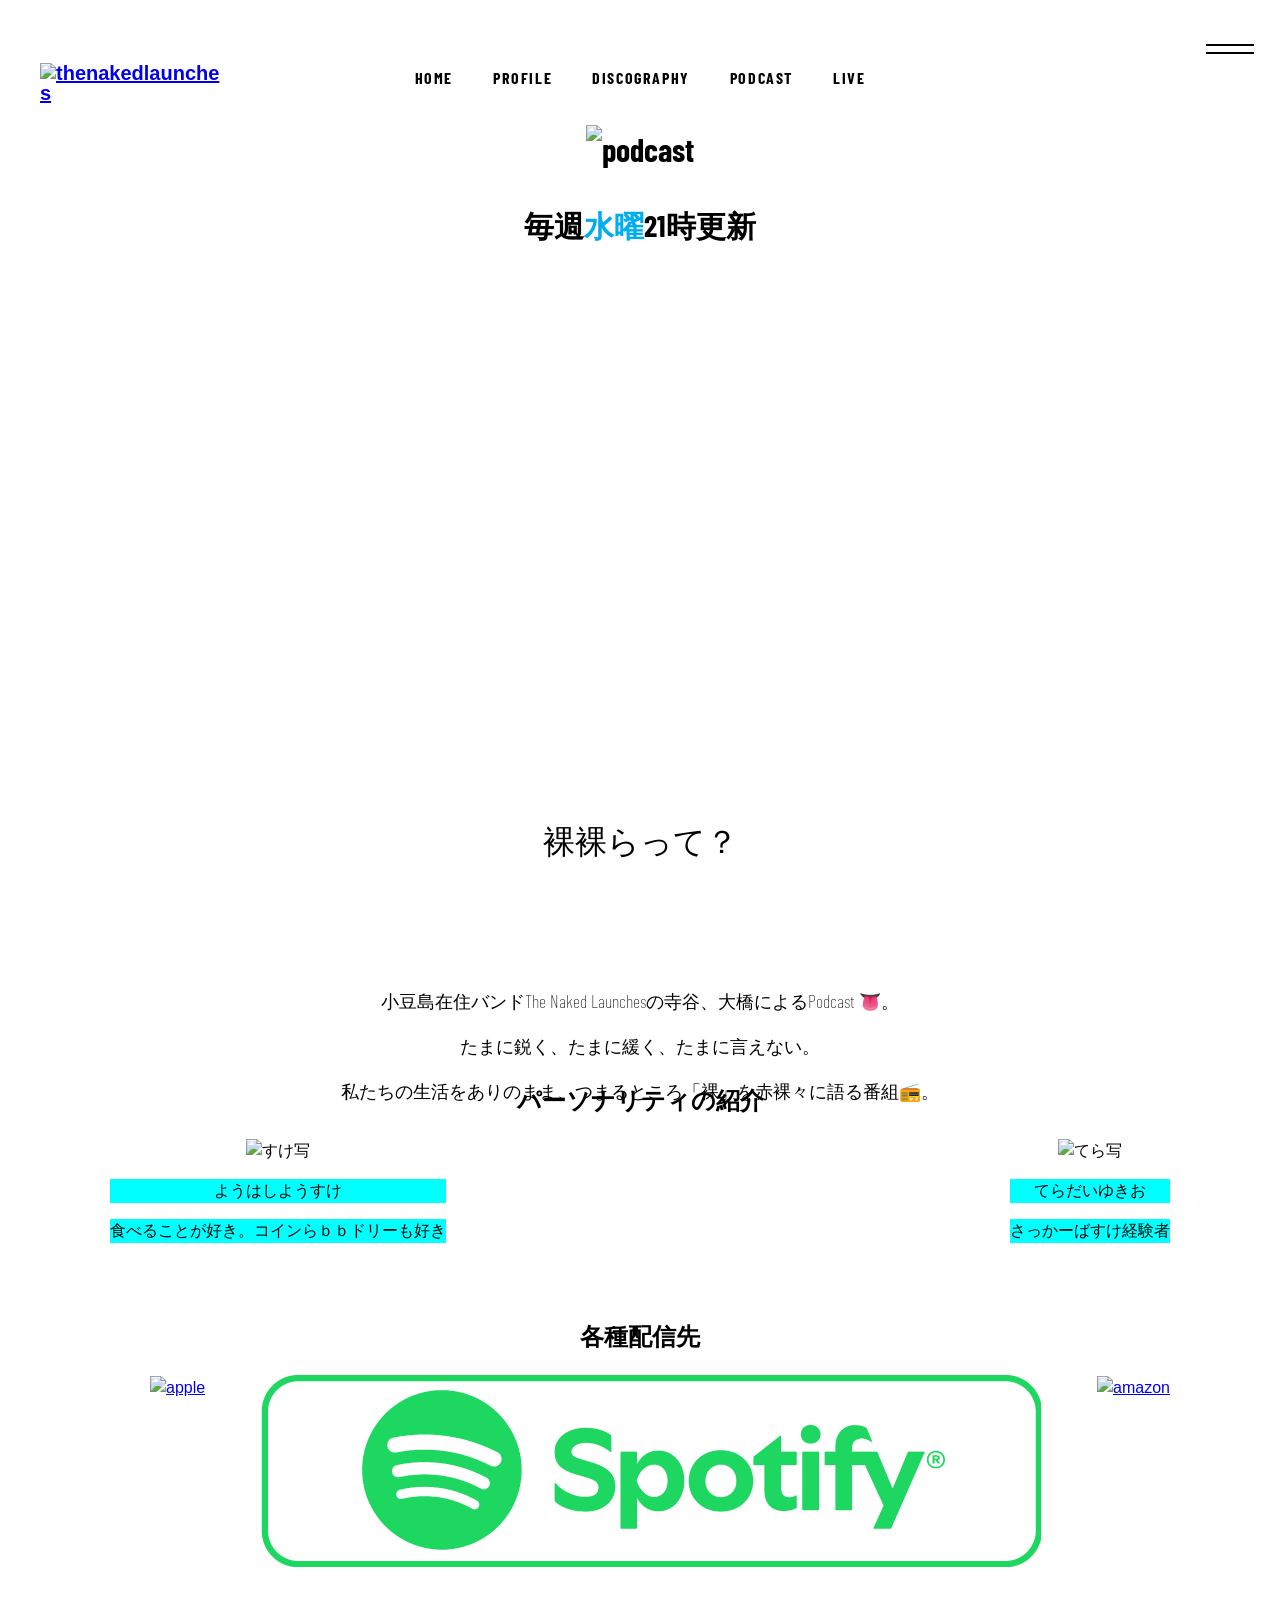
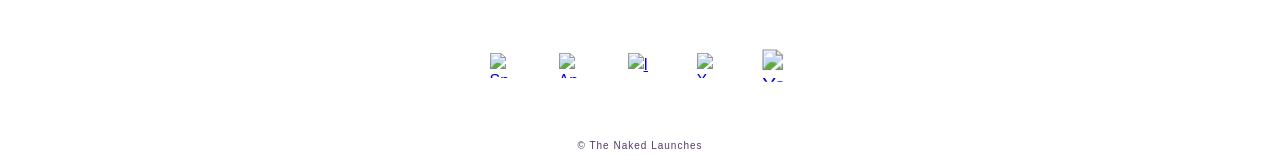
==== podcast.html @ 2e7cad64 "Add files via upload" ====
<!DOCTYPE html>
<html lang="ja">
<head>
    <meta charset="UTF-8">
    <meta name="viewport" content="width=device-width, initial-scale=1.0">
    <title>The Naked Launches</title>
    <!--resetcss-->
    <link rel="stylesheet" href="sanitize.css">
    <!---->
    <link rel="preconnect" href="https://fonts.googleapis.com">
    <link rel="preconnect" href="https://fonts.gstatic.com" crossorigin>
    <link href="https://fonts.googleapis.com/css2?family=Anton&family=M+PLUS+Rounded+1c:wght@700&family=Philosopher&display=swap" rel="stylesheet">
    <link href="https://fonts.googleapis.com/css?family=Barlow+Condensed:400,700" rel="stylesheet">
    <link rel="preconnect" href="https://fonts.googleapis.com">
    <link rel="preconnect" href="https://fonts.googleapis.com">
<link rel="preconnect" href="https://fonts.gstatic.com" crossorigin>
<link href="https://fonts.googleapis.com/css2?family=Zen+Kaku+Gothic+Antique&display=swap" rel="stylesheet">
    <!--originalcss-->
    <link rel="stylesheet" href="style.css">
</head>
<body>
    <div>
        <header class="cover-home page-header">
            <div class="header-inner wrapper">
                <h1 class="align-center">
                    <a href="index.html"><img class="logo" src="images/TNL_logo.png" alt="thenakedlaunches"></a>
                </h1>
                <nav class="pc-nav barlow-condensed-regular">
                    <ul>
                        <li><a href="index.html">HOME</a></li>
                        <li><a href="profile.html">PROFILE</a></li>
                        <li><a href="discography.html">DISCOGRAPHY</a></li>
                        <li><a href="podcast.html">PODCAST</a></li>
                        <li><a href="live.html">LIVE</a></li>
                    </ul>
                </nav>
                
                <input type="checkbox" id="drawer">
                <label for="drawer" class="open"><span></span></label>
                <label for="drawer" class="close"></label>
                <nav class="menu barlow-condensed-regular">
                    <ul class="main-nav barlow-condensed-regular">
                        <li><a href="index.html">HOME</a></li>
                        <li><a href="profile.html">PROFILE</a></li>
                        <li><a href="discography.html">DISCOGRAPHY</a></li>
                        <li><a href="podcast.html">PODCAST</a></li>
                        <li><a href="live.html">LIVE</a></li>
                    </ul>
                </nav>
                
            </div>
        </header>
    </div> 
        
    <section class="barlow-condensed-regular">
        <h1 class="podcast">
                <img src="images/podcast.png" alt="podcast">
                <div class="explain">
                    <div class="mongon">
                        <p>毎週<span class="haisin">水曜</span>21時更新</p>    
                    </div>
                    <iframe allow="autoplay *; encrypted-media *; fullscreen *; clipboard-write" frameborder="0" height="450" style="width:100%;max-width:660px;overflow:hidden;border-radius:10px;" sandbox="allow-forms allow-popups allow-same-origin allow-scripts allow-storage-access-by-user-activation allow-top-navigation-by-user-activation" src="https://embed.podcasts.apple.com/jp/podcast/%E5%B3%B6%E3%81%AE%E8%A3%B8%E8%A3%B8%E3%82%89/id1826557225"></iframe>
                </div>    
        </h1>
    </section>
          
    <section class="mv barlow-condensed-regular">
        <div class="mv-about">
            <h2>裸裸らって？</h2>
            <div class="mv-main">
                <p>小豆島在住バンドThe Naked Launchesの寺谷、大橋によるPodcast 👅。</p>
                <p>たまに鋭く、たまに緩く、たまに言えない。</p>
                <p>私たちの生活をありのまま、つまるところ「裸」を赤裸々に語る番組📻。</p>
            </div>    
        </div>    
     </div>
    </section>

    <section class="about">
    <h2>パーソナリティの紹介</h2>
     <div class="profile-list wrapper"> 
        <div class="profile-item">
            <img class="fluffy" src="images/profile_yosuke.jpg" alt="すけ写">
            <p>ようはしようすけ</p>
            <p>食べることが好き。コインらｂｂドリーも好き</p>
        </div>   
        <div class="profile-item">
            <img class="rotate"  src="images/profile_yuki.jpg" alt="てら写">
            <p>てらだいゆきお</p>
            <P>さっかーばすけ経験者</P>
        </div>    
     </div>
    </section>
    
    <section class="listen">
        <div class="wrapper">
            <h2>各種配信先</h2>
            <ul class="listen-parents">
                <li class="listen-item"><a href="https://podcasts.apple.com/jp/podcast/%E5%B3%B6%E3%81%AE%E8%A3%B8%E8%A3%B8%E3%82%89/id1826557225"><img src="images/apple_logo.png" alt="apple"></a></li>
                <li class="listen-item"><a href="https://open.spotify.com/show/7GIidzKsVYTB7rQk5Da0tv?si=145477e83e7d4e52"><img src="images/spotify.png" alt="spotify"></a></li>
                <li class="listen-item"><a href="https://music.amazon.co.jp/podcasts/aa71f2a3-958e-4dd3-ba10-745b4bafaba1/%E5%B3%B6%E3%81%AE%E8%A3%B8%E8%A3%B8%E3%82%89"><img src="images/amazon music.png" alt="amazon"></a></li>
            </ul>
        </div>
    </section>
    <div class="contents">	
	    <footer>
            <div class="footer-links">
                <a href="https://open.spotify.com/artist/5FQK4Js1UdXpBYyCGm7A8K" target="_blank" rel="noopener noreferrer">
                    <img src="images/logo/spotify.svg" alt="Spotify">
                </a>
                <a href="https://music.apple.com/jp/artist/1685528182" target="_blank" rel="noopener noreferrer">
                    <img src="images/logo/apple.svg" alt="Apple Music">
                </a>
                <a href="https://www.instagram.com/thenakedlaunches/" target="_blank" rel="noopener noreferrer">
                    <img src="images/logo/Instagram_Glyph_Black.svg" alt="Instagram">
                </a>
                <a href="https://twitter.com/T_Naked_Launch" target="_blank" rel="noopener noreferrer">
                    <img src="images/logo/x.svg" alt="X">
                </a>
                <a href="https://www.youtube.com/channel/UC_XDQ_DroVsRcXv6Jb7A93Q" target="_blank" rel="noopener noreferrer" class="youtube-icon">
                    <img src="images/logo/youtube.svg" alt="YouTube">
                </a>
            </div>
		    <p class="copyright"><small>© The Naked Launches</small></p>
	    </footer>
    </div>
</body>
</html>
---- sanitize.css ----
/* Document
 * ========================================================================== */

/**
 * Add border box sizing in all browsers (opinionated).
 */

*,
::before,
::after {
  box-sizing: border-box;
}

/**
 * 1. Add text decoration inheritance in all browsers (opinionated).
 * 2. Add vertical alignment inheritance in all browsers (opinionated).
 */

::before,
::after {
  text-decoration: inherit; /* 1 */
  vertical-align: inherit; /* 2 */
}

/**
 * 1. Use the default cursor in all browsers (opinionated).
 * 2. Change the line height in all browsers (opinionated).
 * 3. Use a 4-space tab width in all browsers (opinionated).
 * 4. Remove the grey highlight on links in iOS (opinionated).
 * 5. Prevent adjustments of font size after orientation changes in
 *    IE on Windows Phone and in iOS.
 * 6. Breaks words to prevent overflow in all browsers (opinionated).
 */

html {
  cursor: default; /* 1 */
  line-height: 1.5; /* 2 */
  -moz-tab-size: 4; /* 3 */
  tab-size: 4; /* 3 */
  -webkit-tap-highlight-color: transparent /* 4 */;
  -ms-text-size-adjust: 100%; /* 5 */
  -webkit-text-size-adjust: 100%; /* 5 */
  word-break: break-word; /* 6 */
}

/* Sections
 * ========================================================================== */

/**
 * Remove the margin in all browsers (opinionated).
 */

body {
  margin: 0;
}

/**
 * Correct the font size and margin on `h1` elements within `section` and
 * `article` contexts in Chrome, Edge, Firefox, and Safari.
 */

h1 {
  font-size: 2em;
  margin: 0.67em 0;
}

/* Grouping content
 * ========================================================================== */

/**
 * Remove the margin on nested lists in Chrome, Edge, IE, and Safari.
 */

dl dl,
dl ol,
dl ul,
ol dl,
ul dl {
  margin: 0;
}

/**
 * Remove the margin on nested lists in Edge 18- and IE.
 */

ol ol,
ol ul,
ul ol,
ul ul {
  margin: 0;
}

/**
 * 1. Add the correct sizing in Firefox.
 * 2. Show the overflow in Edge 18- and IE.
 */

hr {
  height: 0; /* 1 */
  overflow: visible; /* 2 */
}

/**
 * Add the correct display in IE.
 */

main {
  display: block;
}

/**
 * Remove the list style on navigation lists in all browsers (opinionated).
 */

nav ol,
nav ul {
  list-style: none;
  padding: 0;
}

/**
 * 1. Correct the inheritance and scaling of font size in all browsers.
 * 2. Correct the odd `em` font sizing in all browsers.
 */

pre {
  font-family: monospace, monospace; /* 1 */
  font-size: 1em; /* 2 */
}

/* Text-level semantics
 * ========================================================================== */

/**
 * Remove the gray background on active links in IE 10.
 */

a {
  background-color: transparent;
}

/**
 * Add the correct text decoration in Edge 18-, IE, and Safari.
 */

abbr[title] {
  text-decoration: underline;
  text-decoration: underline dotted;
}

/**
 * Add the correct font weight in Chrome, Edge, and Safari.
 */

b,
strong {
  font-weight: bolder;
}

/**
 * 1. Correct the inheritance and scaling of font size in all browsers.
 * 2. Correct the odd `em` font sizing in all browsers.
 */

code,
kbd,
samp {
  font-family: monospace, monospace; /* 1 */
  font-size: 1em; /* 2 */
}

/**
 * Add the correct font size in all browsers.
 */

small {
  font-size: 80%;
}

/* Embedded content
 * ========================================================================== */

/*
 * Change the alignment on media elements in all browsers (opinionated).
 */

audio,
canvas,
iframe,
img,
svg,
video {
  vertical-align: middle;
}

/**
 * Add the correct display in IE 9-.
 */

audio,
video {
  display: inline-block;
}

/**
 * Add the correct display in iOS 4-7.
 */

audio:not([controls]) {
  display: none;
  height: 0;
}

/**
 * Remove the border on iframes in all browsers (opinionated).
 */

iframe {
  border-style: none;
}

/**
 * Remove the border on images within links in IE 10-.
 */

img {
  border-style: none;
}

/**
 * Change the fill color to match the text color in all browsers (opinionated).
 */

svg:not([fill]) {
  fill: currentColor;
}

/**
 * Hide the overflow in IE.
 */

svg:not(:root) {
  overflow: hidden;
}

/* Tabular data
 * ========================================================================== */

/**
 * Collapse border spacing in all browsers (opinionated).
 */

table {
  border-collapse: collapse;
}

/* Forms
 * ========================================================================== */

/**
 * Remove the margin on controls in Safari.
 */

button,
input,
select {
  margin: 0;
}

/**
 * 1. Show the overflow in IE.
 * 2. Remove the inheritance of text transform in Edge 18-, Firefox, and IE.
 */

button {
  overflow: visible; /* 1 */
  text-transform: none; /* 2 */
}

/**
 * Correct the inability to style buttons in iOS and Safari.
 */

button,
[type="button"],
[type="reset"],
[type="submit"] {
  -webkit-appearance: button;
}

/**
 * 1. Change the inconsistent appearance in all browsers (opinionated).
 * 2. Correct the padding in Firefox.
 */

fieldset {
  border: 1px solid #a0a0a0; /* 1 */
  padding: 0.35em 0.75em 0.625em; /* 2 */
}

/**
 * Show the overflow in Edge 18- and IE.
 */

input {
  overflow: visible;
}

/**
 * 1. Correct the text wrapping in Edge 18- and IE.
 * 2. Correct the color inheritance from `fieldset` elements in IE.
 */

legend {
  color: inherit; /* 2 */
  display: table; /* 1 */
  max-width: 100%; /* 1 */
  white-space: normal; /* 1 */
}

/**
 * 1. Add the correct display in Edge 18- and IE.
 * 2. Add the correct vertical alignment in Chrome, Edge, and Firefox.
 */

progress {
  display: inline-block; /* 1 */
  vertical-align: baseline; /* 2 */
}

/**
 * Remove the inheritance of text transform in Firefox.
 */

select {
  text-transform: none;
}

/**
 * 1. Remove the margin in Firefox and Safari.
 * 2. Remove the default vertical scrollbar in IE.
 * 3. Change the resize direction in all browsers (opinionated).
 */

textarea {
  margin: 0; /* 1 */
  overflow: auto; /* 2 */
  resize: vertical; /* 3 */
}

/**
 * Remove the padding in IE 10-.
 */

[type="checkbox"],
[type="radio"] {
  padding: 0;
}

/**
 * 1. Correct the odd appearance in Chrome, Edge, and Safari.
 * 2. Correct the outline style in Safari.
 */

[type="search"] {
  -webkit-appearance: textfield; /* 1 */
  outline-offset: -2px; /* 2 */
}

/**
 * Correct the cursor style of increment and decrement buttons in Safari.
 */

::-webkit-inner-spin-button,
::-webkit-outer-spin-button {
  height: auto;
}

/**
 * Correct the text style of placeholders in Chrome, Edge, and Safari.
 */

::-webkit-input-placeholder {
  color: inherit;
  opacity: 0.54;
}

/**
 * Remove the inner padding in Chrome, Edge, and Safari on macOS.
 */

::-webkit-search-decoration {
  -webkit-appearance: none;
}

/**
 * 1. Correct the inability to style upload buttons in iOS and Safari.
 * 2. Change font properties to `inherit` in Safari.
 */

::-webkit-file-upload-button {
  -webkit-appearance: button; /* 1 */
  font: inherit; /* 2 */
}

/**
 * Remove the inner border and padding of focus outlines in Firefox.
 */

::-moz-focus-inner {
  border-style: none;
  padding: 0;
}

/**
 * Restore the focus outline styles unset by the previous rule in Firefox.
 */

:-moz-focusring {
  outline: 1px dotted ButtonText;
}

/**
 * Remove the additional :invalid styles in Firefox.
 */

:-moz-ui-invalid {
  box-shadow: none;
}

/* Interactive
 * ========================================================================== */

/*
 * Add the correct display in Edge 18- and IE.
 */

details {
  display: block;
}

/*
 * Add the correct styles in Edge 18-, IE, and Safari.
 */

dialog {
  background-color: white;
  border: solid;
  color: black;
  display: block;
  height: -moz-fit-content;
  height: -webkit-fit-content;
  height: fit-content;
  left: 0;
  margin: auto;
  padding: 1em;
  position: absolute;
  right: 0;
  width: -moz-fit-content;
  width: -webkit-fit-content;
  width: fit-content;
}

dialog:not([open]) {
  display: none;
}

/*
 * Add the correct display in all browsers.
 */

summary {
  display: list-item;
}

/* Scripting
 * ========================================================================== */

/**
 * Add the correct display in IE 9-.
 */

canvas {
  display: inline-block;
}

/**
 * Add the correct display in IE.
 */

template {
  display: none;
}

/* User interaction
 * ========================================================================== */

/*
 * 1. Remove the tapping delay in IE 10.
 * 2. Remove the tapping delay on clickable elements
      in all browsers (opinionated).
 */

a,
area,
button,
input,
label,
select,
summary,
textarea,
[tabindex] {
  -ms-touch-action: manipulation; /* 1 */
  touch-action: manipulation; /* 2 */
}

/**
 * Add the correct display in IE 10-.
 */

[hidden] {
  display: none;
}

/* Accessibility
 * ========================================================================== */

/**
 * Change the cursor on busy elements in all browsers (opinionated).
 */

[aria-busy="true"] {
  cursor: progress;
}

/*
 * Change the cursor on control elements in all browsers (opinionated).
 */

[aria-controls] {
  cursor: pointer;
}

/*
 * Change the cursor on disabled, not-editable, or otherwise
 * inoperable elements in all browsers (opinionated).
 */

[aria-disabled="true"],
[disabled] {
  cursor: not-allowed;
}

/*
 * Change the display on visually hidden accessible elements
 * in all browsers (opinionated).
 */

[aria-hidden="false"][hidden] {
  display: initial;
}

[aria-hidden="false"][hidden]:not(:focus) {
  clip: rect(0, 0, 0, 0);
  position: absolute;
}
---- style.css ----
@charset "utf-8";

html {
	scroll-behavior: smooth;
	font-size: 100%;
}
body {
	overflow-x: hidden;
	margin: 0;
	font-family: "Noto Sans JP", sans-serif;
	background: url(../../img/bg.png);
}
.contents {
	transition: transform .6s cubic-bezier(0.215, 0.61, 0.355, 1);
}
.wrapper {
    max-width: 1100px;
    margin: 0 auto;
    padding: 0 20px;
}
.align-center {
    font-size: 20px;
}
.barlow-condensed-regular {
  font-family: "Barlow Condensed", sans-serif;
  font-weight: 400;
  font-style: normal;
}

.barlow-condensed-bold {
  font-family: "Barlow Condensed", sans-serif;
  font-weight: 700;
  font-style: normal;
}

.anton-regular {
  font-family: "Anton", sans-serif;
  font-weight: 400;
  font-style: normal;
}
.font-kaku {
  font-family: "Zen Kaku Gothic Antique", sans-serif;
  font-weight: 400;
  font-style: normal;
}
/* オープニング画面 */
.opening{
    position: fixed;
    inset: 0;
    background: black;
    display: flex;
    align-items: center;
    justify-content: center;
    z-index: 9999;

    animation: opening-bg 3s forwards;
}

.opening img{
    width: 320px;
    animation: logo-drop 3s ease forwards;
}

/* ロゴが上から落ちてくる */
@keyframes logo-drop{

    0%{
        transform: translateY(-200px);
        opacity: 0;
    }

    40%{
        transform: translateY(0);
        opacity: 1;
    }

    70%{
        transform: translateY(0);
        opacity: 1;
    }

    100%{
        transform: translateY(0);
        opacity: 0;
    }

}

/* 画面をフェードアウト */
@keyframes opening-bg{

    0%{
        opacity: 1;
    }

    85%{
        opacity: 1;
    }

    100%{
        opacity: 0;
        visibility: hidden;
    }

}
.cover {
    background-image: linear-gradient(rgba(0,0,0,.4),rgba(0,0,0,.4)), url(images/cover-mobile_pixelart\ \(1\).png);
    background-size: cover;
    background-position: center;
    height: 100vh;

    display: flex;
    align-items: center;
    justify-content: center;
}
.header-inner{
  display: flex;
  align-items: center;
  justify-content: space-between;
}
.header-inner h1{
    margin: 0;
}
.logo {
    width: 120px;
}


#drawer {
  display: none;
}

label {
  cursor: pointer;
}

/* 開閉ボタン本体 */
.open {
  position: fixed;
  top: 16px;
  right: 16px;
  z-index: 3000;
  width: 48px;
  height: 48px;
  border-radius: 50%;
  background: none;
  transition: background .3s ease;
}

.open:hover::before,
.open:hover::after,
.open:hover span{
  background: #00AEEF;
}
/* 3本線 */
.open span,
.open::before,
.open::after {
  content: "";
  position: absolute;
  left: 30%;
  width: 100%;
  height: 2px;
  background: black;
  top: 50%;
  transform-origin: center;
  transition: background .3s cubic-bezier(0.4, 0, 0.2, 1);
}

.open span {
    display: none;
}

.open::before {
  transform: translateY(calc(-50% - 4px));
}

.open::after {
  transform: translateY(calc(-50% + 4px));
}

/* 開いたとき：同じ位置で×に変化 */
#drawer:checked + .open {
  background: none;
}

#drawer:checked + .open span {
  opacity: 0;
}

#drawer:checked + .open::before {
  transform: rotate(45deg);
}

#drawer:checked + .open::after {
  transform: rotate(-45deg);
}

/* 背景クリック用レイヤー */
.close {
  position: fixed;
  inset: 0;
  z-index: 1000;
  pointer-events: none;
  background: rgba(0, 0, 0, 0);
  transition: background .3s ease;
}

#drawer:checked ~ .close {
  pointer-events: auto;
  background: rgba(0, 0, 0, .35);
}

/* ドロワーメニュー本体 */
.menu {
  position: fixed;
  top: 0;
  right: 0;
  z-index: 2000;
  width: 280px;
  height: 100%;
  margin: 0;
  padding: 72px 10px 10px;
  box-sizing: border-box;
  overflow: auto;
  background: rgba(255, 255, 255, 0.88);
  transform: translateX(100%);
  transition: transform .4s ease;
}

#drawer:checked ~ .menu {
  transform: translateX(0);
}

/* メニュー文字 */
/*.menu h2 {
  color: black;
  font-weight: 400;
  letter-spacing: .1em;
  text-align: center;
}*/

.menu ul {
  margin-top: 100px;;
  padding: 0;
}

.menu li {
  list-style: none;
  line-height: 1.4;
  text-align: center;
}

/*.menu li:not(:first-child) {
  border-top: 1px solid rgba(255,255,255,.25);
}*/

.menu a {
  display: block;
  padding: 1em 2em;
  color: black;
  text-decoration: none;
  transition: color .3s ease, padding-left .3s ease, background .3s ease;
}

.menu a:hover {
  color: #00AEEF;
  padding-left: 2.4em;
}


.menu a:hover::after{
  width:100%;
}
#drawer:checked ~ .menu {
	transform: none;
}
.pc-nav{
    display: none;
}

section {
    padding: 20px 20px;
}

.main {
    text-align: center;
}
.main-nav {
    font-size: 17px;
    font-weight: bold;
    letter-spacing: 0.1em;
}

.artist-photo-sp {
    width: 100%;
}
.artist-photo-pc {
    display: none;
    }

.band-name {
    font-size: 3rem;
    font-weight: bold;
    letter-spacing: 0.1em;
}


/* bottom */
.btn a  {
    color: white;
    background-color: rgb(221, 151, 0);
    text-decoration: none;
    display: inline-block;
    border-radius: 40px;
    padding: 16px 40px;
    transition: .3s;
}
.btn:hover {
    scale: 1.2;
    rotate: -5deg;
    translate: 10px;
}

.heading-medium {
    font-size: 38px;
    text-align: center;
	margin-bottom: 30px;
}

/* SNS */
.sns-item {
    background: white;
    padding: 30px;
    border-radius: 16px;
    box-shadow: 0 10px 30px rgba(0,0,0,.1);
	margin: 1rem;
}
/*.sns-item .heading-medium {
    margin-bottom: .5rem;
}
*/
.heading-medium {
    font-size: 25px;
}
.sns-item .sns-youtube {
    aspect-ratio: 16/9;
}
.sns-youtube iframe {
    height: 100%;
    width: 100%;
}

/*::DISOGRAOHY::*/
.music-container img{
        width: 70%;
        height: auto;
        display: block;
        margin: 0 auto;
}
.music-container a:hover {
        opacity: 0.5;
        transition: 0.3s;
}

.ryosyu-container {
    flex-direction: column;
    text-align: center;
}
.ryosyu-container img {
    max-width: 100%;
    height: auto;
    width: 300px;
}

/*PODCAST*/
.podcast {
    text-align: center;
}
.podcast img {
    width: 70%;
}
.mongon {
    font-size: 20px;
}
.haisin {
    color: #00AEEF;
}

.mv-about {
    text-align: center;
    font-size: 18px;
    font-weight: lighter;
}
.mv-about h2 {
    font-weight: lighter;
    font-size: 32px;
}
.mv-main {
    margin-top: 10%;
}


.about {
    text-align: center;
    margin-top: -100px;
}
.profile-item {
    background-image: url(../images/profile_back.jpeg);
}
.profile-item p {
    background-color: aqua;
}
.profile-item img {
    width: 50%;
    height: 50%;    
}

/* animationプロパティの用意 */
.fluffy {
  animation: girl-animation 1.8s ease-in-out infinite alternate-reverse;
}

@keyframes girl-animation {
  0% {
    transform: translateY(-12px);
  }
  100% {
    transform: translateY(12px);
  }
}
.rotate {
  animation: yuki-animation 1.8s ease-in-out infinite alternate-reverse;
}

@keyframes yuki-animation {
  0% {
    transform: rotateX(180deg);
  }
  100% {
    transform: skewY(20deg);
  }
}

.explain {
    text-align: center;
}

.listen h2 {
    text-align: center;
}
.listen-parents{
    display: flex;
    justify-content: space-between;
    list-style: none;
    gap: 2rem;
    text-align: center;
}

.listen-parents img {
    width: 100%;
    height: 100%;
    object-fit: contain;
}

/* Profile */
.member {
    display: flex;
    flex-direction: column;
    align-items: center;
}

.profile {
    display: flex;
    justify-content: center;
}
.profile img {
    text-align: center;
    max-width: 100%;
}

.member p {
    width: 100%;
    max-width: 500px;
    margin: 0 0 .3rem;
    line-height: 1.5;
    letter-spacing: .03em;
    text-align: left;
}


.career-item {
    text-align: left;
    margin-left: 20%;
}

/* :::::: live   :::::: */
.live_fly {
    max-width: 100%;
}

.title-top {
    text-align: center;
    font-size: 14px;
    margin-top: -8%;
}
.title-head {
    display: flex;
    flex-direction: column;
    gap: 4px;
    font-size: 20px;
}
.date {
    font-size: 14px;
}
.place {
    font-size: 14px;
}

/* :::::: footer :::::: */

.footer {
  padding: 60px 0;
  display: flex;
  justify-content: center;
  text-align: center;
  background: rgba(255,255,255,.6);
}

.footer-links {
  display: flex;
  justify-content: center;
  align-items: center;
  margin-top: 50px;
  margin-bottom: 10px;
  gap: 44px;
}

.footer-links a {
  display: flex;
  align-items: center;
  justify-content: center;
}

.footer-links img {
  width: 25px;
  height: 25px;
  object-fit: contain;
}

.youtube-icon img {
    transform: scale(1.3);
}

.copyright {
	margin-top: 60px;
	color: #553968;
	font-family: "Ubuntu Condensed", sans-serif;
	font-weight: 400;
	letter-spacing: .1em;
    font-size: 10px;
    text-align: center;
}

.copyright small {
	font-size: inherit;
}


/* :::::: footer :::::: */
/*.align-center {
	position: relative;
	padding: 144px 24px 120px;
	text-align: center;






*デスクトップ版*/
@media(min-width: 800px) {
    /*見出し*/
    .page-title {
        font-size: 5rem;
    }
    .heading-large{
        font-size: 4rem;
    }
    .post-title {
        font-size: 2rem;
    }

    /* ヘッダー */
    .logo{
        content: url(images/TNL_logo.png);
        width: 180px;
        margin-top: 0;
        display: block;
    }

   .header-inner.wrapper{
        width: 100%;
        max-width: 100%;
        padding: 40px;
        box-sizing: border-box;
        display: flex;
        justify-content: center;
        align-items: center;
        position: relative;
    }

    .header-inner h1{
        position: fixed;
        top: 63px;
        left: 40px;
        z-index: 3000;
        margin: 0;
        line-height: 1;
    }

    .header-inner h1 a{
        display: block;
        line-height: 1;
    }


    /*.open{
        position: fixed;
        top: 20px;
        right: 40px;
        width: 48px;
        justify-self: end;
    }*/

    .pc-nav{
        display: block;
    }

    .pc-nav ul{
        display: flex;
        justify-content: center;
        align-items: center;
        gap: 40px;
        list-style: none;
        margin-top: -90px;
        padding: 0;
        letter-spacing: 0.1rem;
    }
    .pc-nav li{
        line-height: 1;
    }

    .pc-nav a{
        display: inline-block;
        line-height: 1;
        color: black;
        text-decoration: none;
        font-weight: bold;
        position: relative;
        text-decoration: none;
        transition: color .6s ease;
    }

     /* ハンバーガーを固定 */
    .open{
        position: fixed;
        top: 25px;
        right: 40px;
        width: 48px;
        height: 48px;   
        z-index: 3001;
        display: flex;
        align-items: center;
        justify-content: center;
        margin: 0;
    }
     /* 下線 */
    .pc-nav a:hover{
        color: #00AEEF;
     }
    .pc-nav a::after{
        content:"";
        position:absolute;
        left:0;
        bottom:-6px;
        width:0;
        height:2px;
        background:black;
        transition:width .6s ease;
    }

/* hover */
    .pc-nav a:hover::after{
        width:100%;
    }
    .cover-home {
        background-image: url(../images/cover_l.png);
        height: auto;
        padding-top: 120px;
    }
    

    .artist-photo-sp {
        display: none;
    }

	.artist-photo-pc {
        display: block;
        width: 90%;
        max-width: 1000px;
        margin: -100px auto 0;
        padding: 1rem;
    }
	
    img.my-image {
        content: url("desktop-image.jpg");
    }

    
    .sns-item{
        display: flex;
        flex-direction: column;
        align-items: center;
        gap: 60px;
    }
    /*::: PROFILE :::*/
    .profile img {
        display: block;
        width: 100%;
        max-width: 1000px;
        margin: -100px auto 0;
    }
    .member p {
        width: 100%;
        max-width: 1000px;
}
    /*::: DISCOGRAPHY :::*/
    .music-row {
        display: flex;
        justify-content: center;
        gap: 5px;
    }
    .music-container {
        margin-top: -100px;
        width: 100%;
    }

    .music-container img{
        width: 70%;
        height: auto;
        display: block;
        margin: 0 auto;
    }

    .music-container a:hover {
        opacity: 0.5;
        transition: 0.3s;
    }

    /* Discogarphy */
    .ryosyu-container {
        display: flex;
        align-items: center;
        gap: 20px;
        padding: 20px;
    }

    /*:::: PODCAST :::*/
    .podcast {
    text-align: center;
    margin-top: -100px;
    }
    .podcast img {
    width: 45%;
    }
    .mongon {
        font-size: 30px;
    }
    .profile-list {
        display: flex;
        justify-content: space-between;
    }
    .profile-item img {
        height: 80%;
        width: 80%;
    }
/*::: LIVE :::*/
    .title-area {
        text-align: center;
        margin-top: -8%;
    }
    .title-top {
        letter-spacing: 0.3rem;
    }
    .live_fly {
        width: 40%;
    }
    .title-head {
        display: flex;
        gap: 16px;
        align-items: baseline;
    }
    .date {
        font-size: 30px;
    }
    .title {
        font-size: 50px;
        font-weight: bold;
    }
    .place {
        display: flex;
        justify-content: left;
        font-size: 25px;
    }
    
}
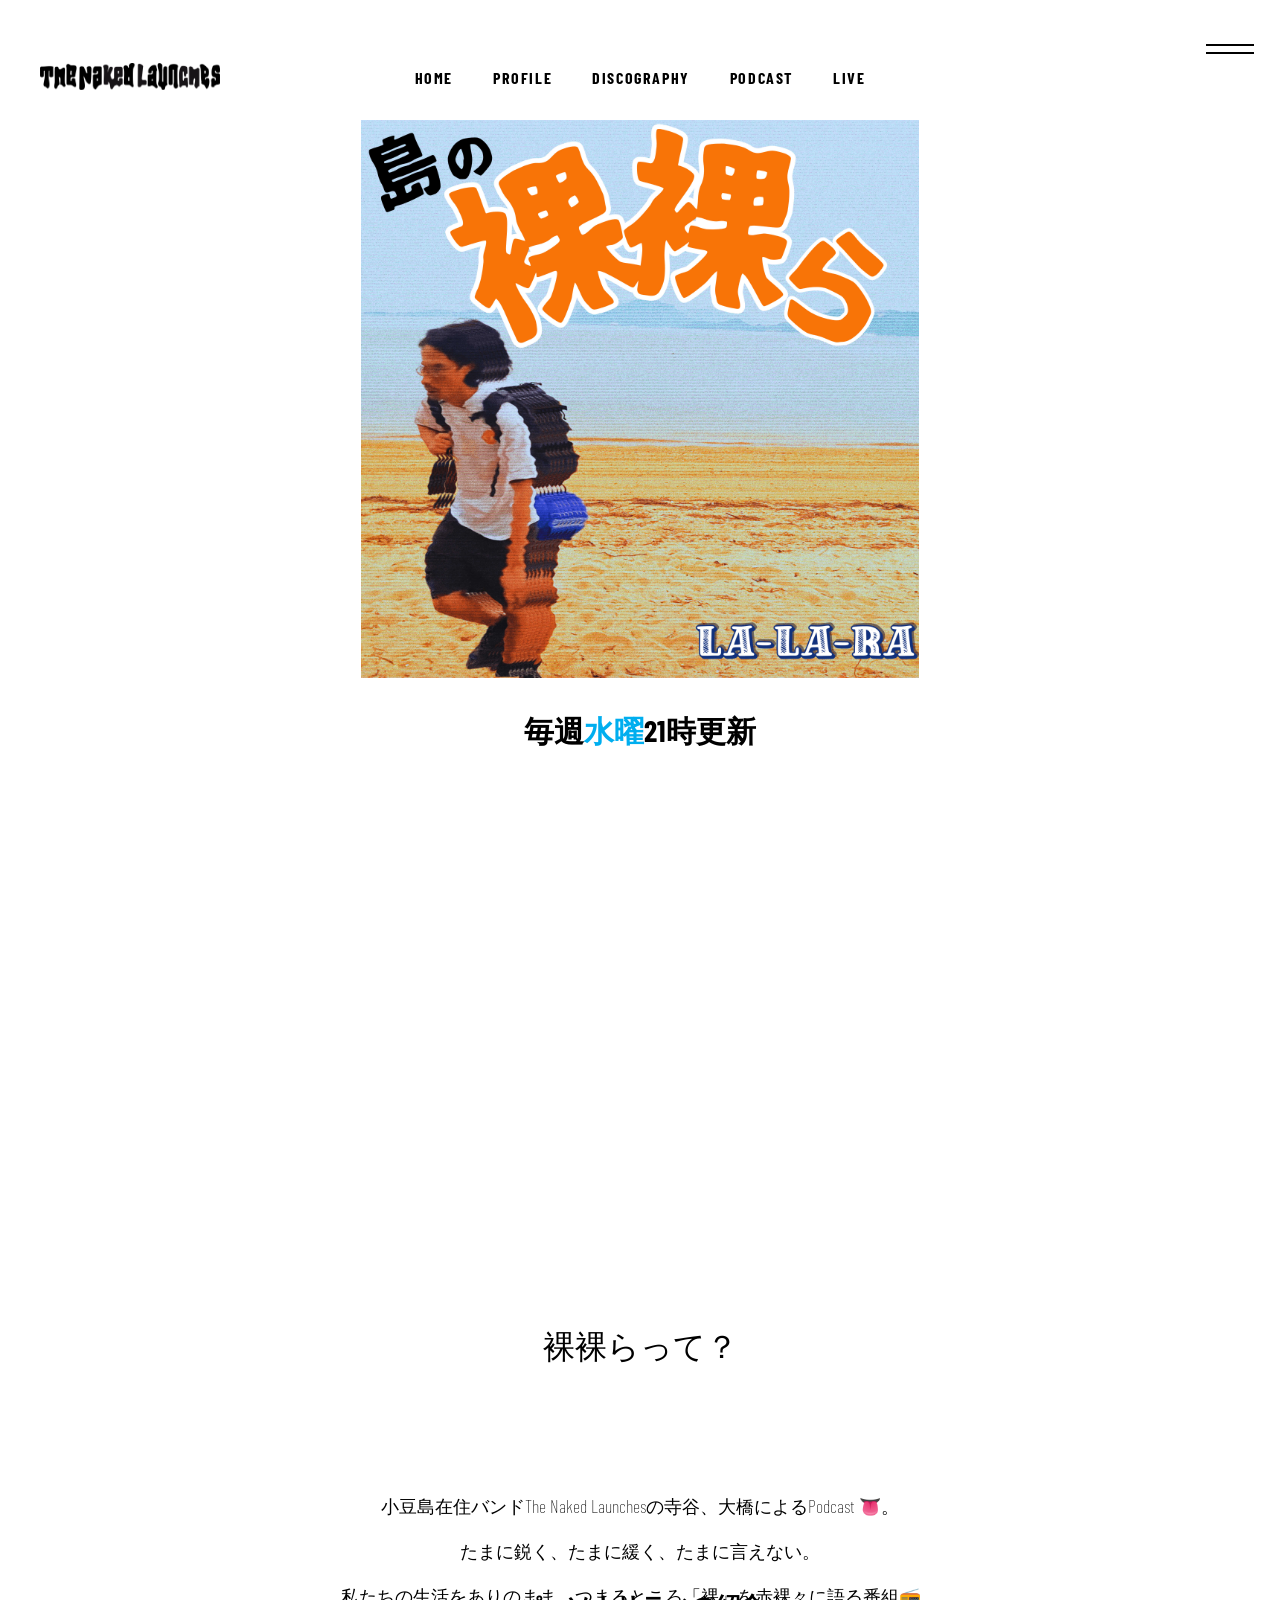
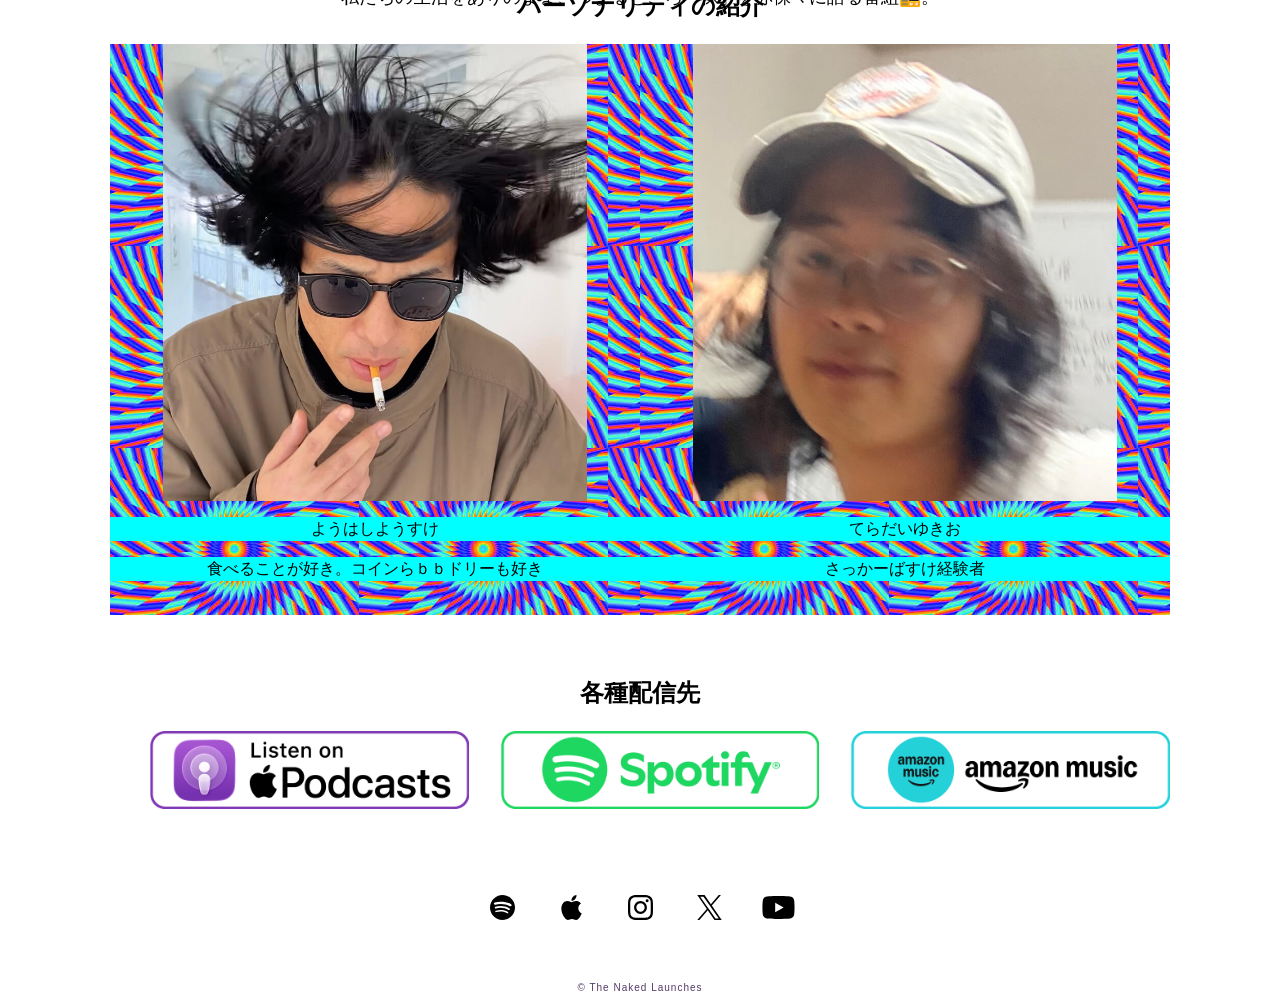
==== commit b818f5a9: "Add files via upload" ====
--- a/podcast.html
+++ b/podcast.html
@@ -54,7 +54,7 @@
         
     <section class="barlow-condensed-regular">
         <h1 class="podcast">
-                <img src="images/podcast.png" alt="podcast">
+                <img src="images/podcast.jpg" alt="podcast">
                 <div class="explain">
                     <div class="mongon">
                         <p>毎週<span class="haisin">水曜</span>21時更新</p>    
--- a/style.css
+++ b/style.css
@@ -343,12 +343,28 @@
 .heading-medium {
     font-size: 25px;
 }
-.sns-item .sns-youtube {
-    aspect-ratio: 16/9;
+
+
+.sns-instagram{
+    display: flex;
+    flex-direction: column;
+    align-items: center;
+}
+
+.instagram-media{
+    margin: 0 auto !important;
+    width: 100% !important;
+    max-width: 540px !important;
+    min-width: 0 !important;
 }
 .sns-youtube iframe {
-    height: 100%;
+    position: relative;
     width: 100%;
+    max-width: 900px;
+    margin: 0 auto;
+    aspect-ratio: 16 / 9;
+    border-radius: 20px;
+    overflow: hidden;
 }
 
 /*::DISOGRAOHY::*/
@@ -695,7 +711,7 @@
         width:100%;
     }
     .cover-home {
-        background-image: url(../images/cover_l.png);
+        background-image: none;
         height: auto;
         padding-top: 120px;
     }
